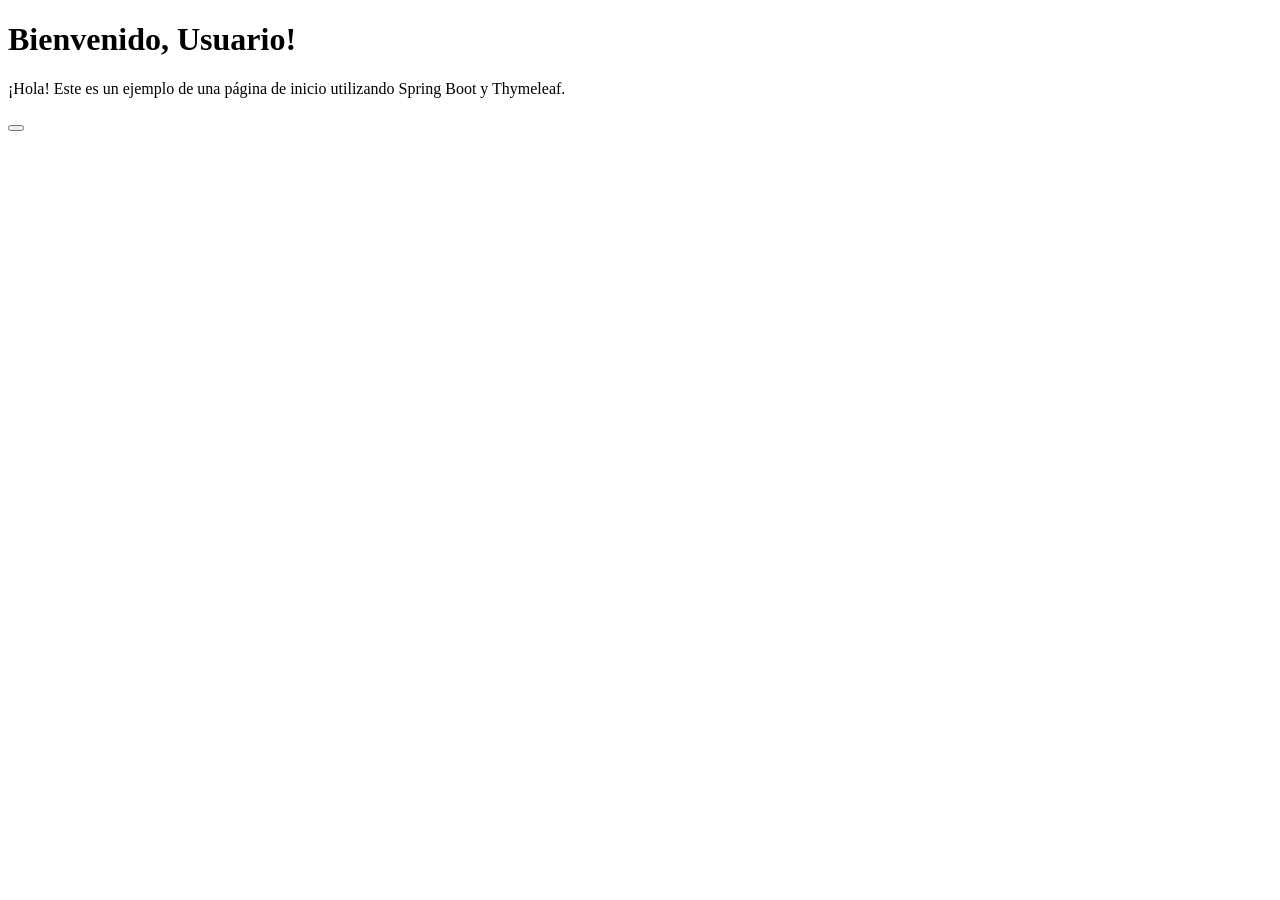
==== src/main/resources/templates/index.html @ 153f53fa "Entities and loaded API's" ====
<!DOCTYPE html>
<html xmlns:th="http://www.thymeleaf.org" lang="es">

<head>
    <meta charset="UTF-8">
    <title>Página de Inicio</title>
    <!-- Enlazando el archivo CSS -->
    <link rel="stylesheet" th:href="@{/css/styles.css}">
</head>
<body>
<header>
    <h1>Bienvenido, <span th:text="${nombre}">Usuario</span>!</h1>
</header>

<section>
    <p>¡Hola! Este es un ejemplo de una página de inicio utilizando Spring Boot y Thymeleaf.</p>
    <button th:text="'Clic para saludar'"></button>
</section>

<!-- Enlazando el archivo JS -->
<script th:src="@{/js/scripts.js}"></script>
</body>
</html>
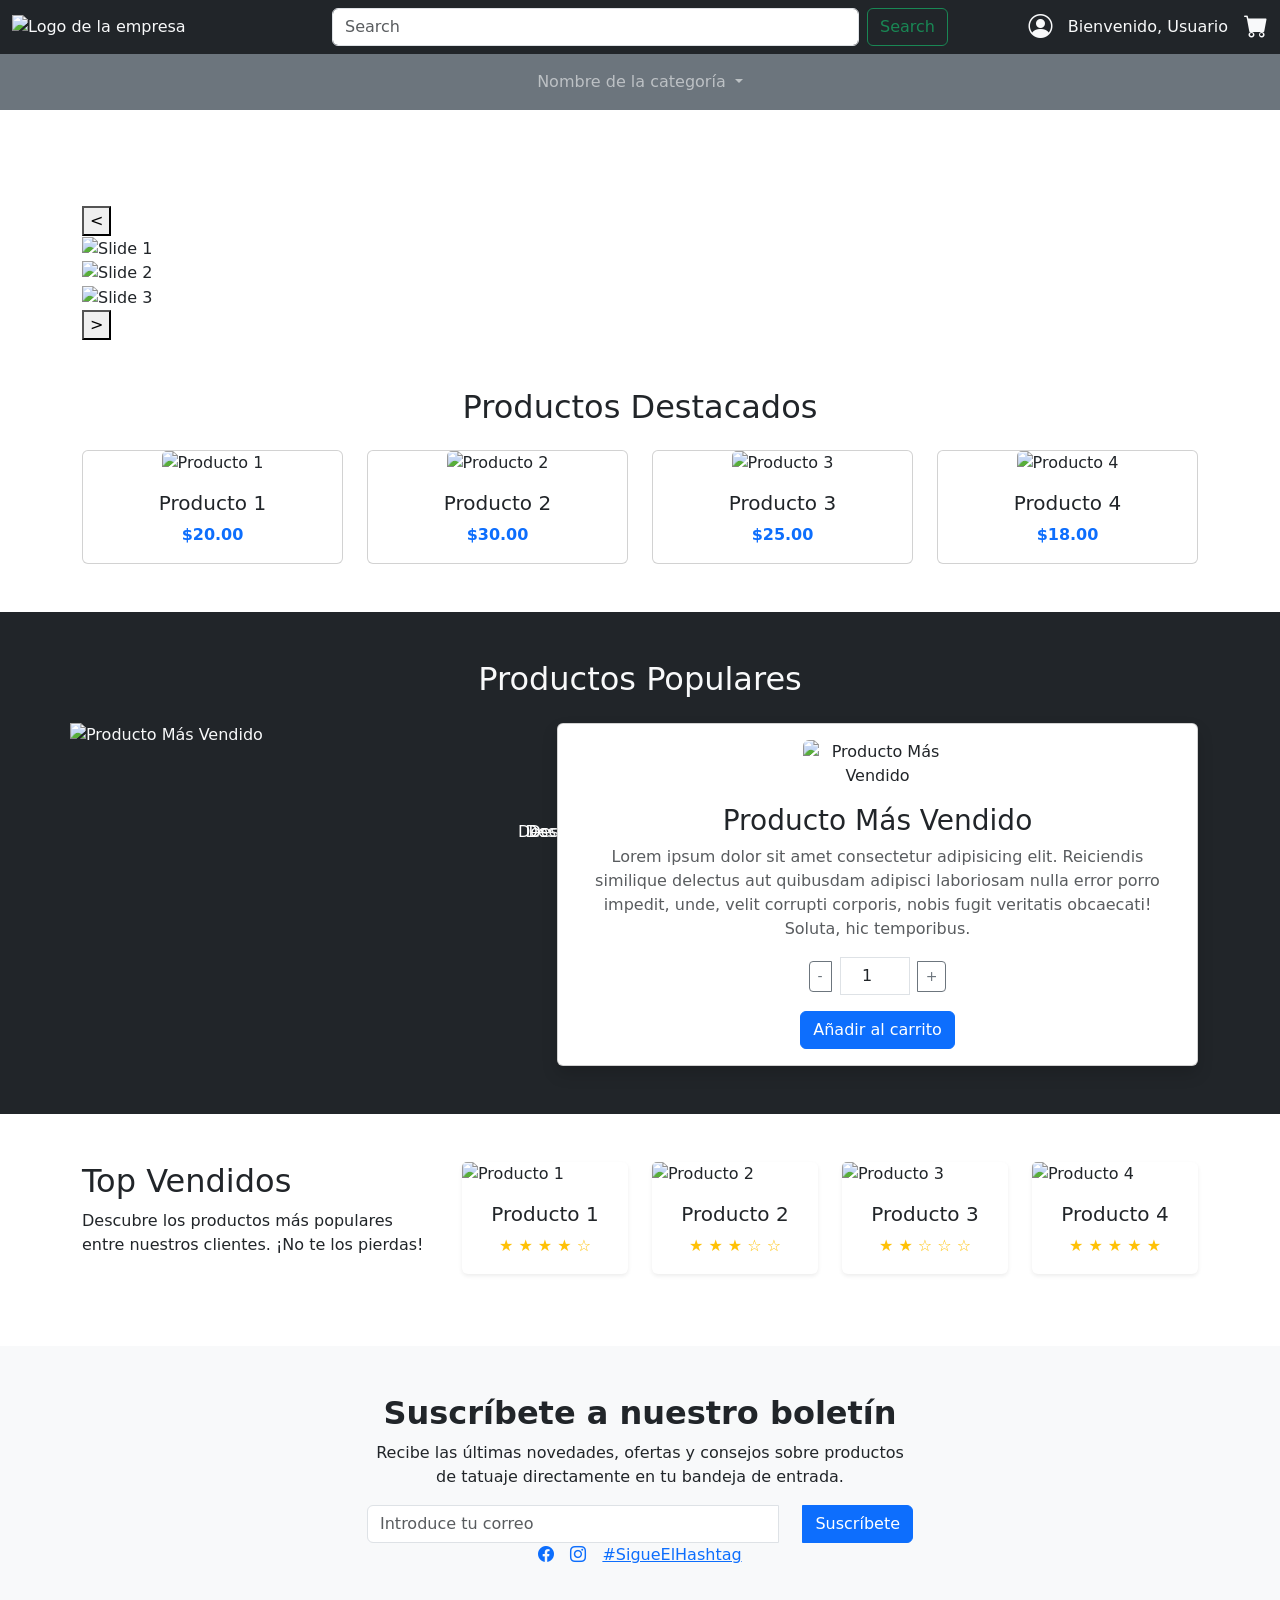
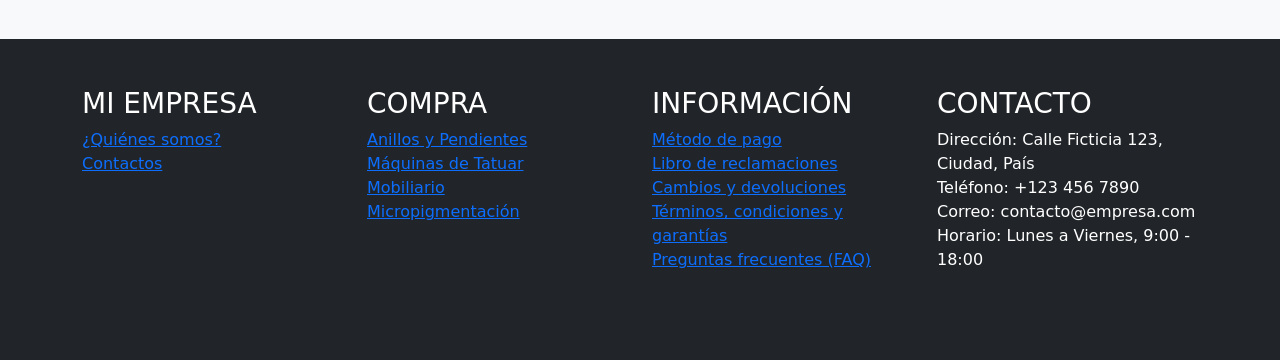
==== commit 7cef7f81: "No security with spring boot security or oauth2, that's not my work. Now realise that JavaScript doe" ====
--- a/src/main/resources/templates/index.html
+++ b/src/main/resources/templates/index.html
@@ -1,23 +1,409 @@
 <!DOCTYPE html>
-<html xmlns:th="http://www.thymeleaf.org" lang="es">
+<html lang="es" xmlns:th="http://www.thymeleaf.org" xmlns:xsi="http://www.w3.org/2001/XMLSchema-instance"
+      xsi:schemaLocation="http://www.thymeleaf.org ">
 
 <head>
     <meta charset="UTF-8">
-    <title>Página de Inicio</title>
-    <!-- Enlazando el archivo CSS -->
+    <meta name="viewport" content="width=device-width, initial-scale=1.0">
+    <!-- Cargar Bootstrap (solo una versión) -->
+    <link href="https://cdn.jsdelivr.net/npm/bootstrap@5.3.0-alpha3/dist/css/bootstrap.min.css" rel="stylesheet">
+    <link href="https://cdn.jsdelivr.net/npm/bootstrap-icons/font/bootstrap-icons.css" rel="stylesheet">
+
+    <!-- Hojas de estilo personalizadas -->
     <link rel="stylesheet" th:href="@{/css/styles.css}">
+    <link rel="stylesheet" th:href="@{/css/carousel.css}">
+    <link rel="stylesheet" th:href="@{/css/productos.css}">
+    <link rel="stylesheet" th:href="@{/css/footer.css}">
+    <link rel="stylesheet" th:href="@{/css/socials.css}">
+    <link rel="stylesheet" th:href="@{/css/newsletter.css}">
+
+    <title>Interfaz de mierda</title>
+
+
 </head>
+
 <body>
-<header>
-    <h1>Bienvenido, <span th:text="${nombre}">Usuario</span>!</h1>
+<header class="bg-dark text-light">
+    <div class="container-fluid">
+        <div class="row align-items-center py-2">
+            <!-- Logo -->
+            <div class="col-12 col-md-3 text-center text-md-start mb-2 mb-md-0">
+                <img th:src="@{/img/logo.png}" alt="Logo de la empresa" class="img-fluid" style="max-height: 50px;">
+            </div>
+
+            <!-- Barra de búsqueda -->
+            <div class="col-12 col-md-6 my-2 my-md-0">
+                <form class="d-flex justify-content-center search-bar">
+                    <input class="form-control me-2" type="search" placeholder="Search" aria-label="Search">
+                    <button class="btn btn-outline-success" type="submit">Search</button>
+                </form>
+            </div>
+
+
+            <!-- Iconos -->
+            <div class="col-12 col-md-3 text-center text-md-end mt-3 mt-md-0">
+                <div class="d-flex justify-content-center justify-content-md-end align-items-center">
+                    <!-- Icono de Login -->
+                    <a href="/login" class="text-light me-3">
+                        <i class="bi bi-person-circle" style="font-size: 1.5rem;"></i>
+                    </a>
+                    <!-- Mensaje de bienvenida -->
+                    <span id="welcome-message" class="me-3 text-light">Bienvenido, Usuario</span>
+                    <!-- Icono de Carrito -->
+                    <a href="/Orders" class="text-light">
+                        <i class="bi bi-cart-fill" style="font-size: 1.5rem;"></i>
+                    </a>
+                </div>
+            </div>
+        </div>
+    </div>
+
+
+    <!-- Menú de opciones -->
+
+    <nav class="navbar navbar-expand-lg navbar-dark bg-secondary">
+        <div class="container-fluid">
+            <button class="navbar-toggler" type="button" data-bs-toggle="collapse" data-bs-target="#navbarMenu"
+                    aria-controls="navbarMenu" aria-expanded="false" aria-label="Toggle navigation">
+                <span class="navbar-toggler-icon"></span>
+            </button>
+            <div class="collapse navbar-collapse" id="navbarMenu">
+                <ul class="navbar-nav mx-auto" id="menu-category">
+                    <!-- Iterar categorías -->
+                    <li class="nav-item dropdown" th:each="category : ${categories}">
+                        <a class="nav-link dropdown-toggle" href="#" id="dropdownMenu" role="button"
+                           data-bs-toggle="dropdown" aria-expanded="false" th:text="${category.name}">
+                            Nombre de la categoría
+                        </a>
+                        <!-- Subcategorías -->
+                        <ul class="dropdown-menu" aria-labelledby="dropdownMenu">
+                            <li th:each="subcategory : ${category.subcategories}">
+                                <a class="dropdown-item" href="#" th:text="${subcategory.name}">Subcategoría</a>
+                            </li>
+                        </ul>
+                    </li>
+                </ul>
+            </div>
+        </div>
+    </nav>
+
+
+
 </header>
 
-<section>
-    <p>¡Hola! Este es un ejemplo de una página de inicio utilizando Spring Boot y Thymeleaf.</p>
-    <button th:text="'Clic para saludar'"></button>
+
+<!-- Sección del carrusel -->
+<main class="container mt-5 pt-5">
+    <div id="carousel">
+        <button class="carousel-btn prev" onclick="prevSlide()">&#60;</button>
+        <div class="carousel-images">
+            <div class="carousel-slide">
+                <img th:src="@{/img/tatt1.png}" alt="Slide 1" class="carousel-image"
+                     onclick="redirectTo('https://google.com')">
+                <div class="carousel-caption">
+                    <h5>Slide 1</h5>
+                    <p>Descripción del primer slide.</p>
+                </div>
+            </div>
+            <div class="carousel-slide">
+                <img th:src="@{/img/tatt2.png}" alt="Slide 2" class="carousel-image"
+                     onclick="redirectTo('https://google.com')">
+                <div class="carousel-caption">
+                    <h5>Slide 2</h5>
+                    <p>Descripción del segundo slide.</p>
+                </div>
+            </div>
+            <div class="carousel-slide">
+                <img th:src="@{/img/tatt3.png}" alt="Slide 3" class="carousel-image"
+                     onclick="redirectTo('https://google.com')">
+                <div class="carousel-caption">
+                    <h5>Slide 3</h5>
+                    <p>Descripción del tercer slide.</p>
+                </div>
+            </div>
+        </div>
+        <button class="carousel-btn next" onclick="nextSlide()">&#62;</button>
+    </div>
+
+</main>
+
+
+<section class="products py-5">
+    <div class="container">
+        <h2 class="text-center mb-4">Productos Destacados</h2>
+        <div class="row g-4">
+            <!-- Producto 1 -->
+            <div class="col-12 col-sm-6 col-lg-3">
+                <div class="card h-100 text-center" onclick="redirectTo('https://google.com')">
+                    <div class="image-container">
+                        <img th:src="@{img/manzana.jpg}" alt="Producto 1"
+                             class="card-img-top product-image">
+                    </div>
+                    <div class="card-body">
+                        <h3 class="card-title h5 product-name">Producto 1</h3>
+                        <p class="card-text product-price text-primary fw-bold">$20.00</p>
+                    </div>
+                </div>
+            </div>
+            <!-- Producto 2 -->
+            <div class="col-12 col-sm-6 col-lg-3">
+                <div class="card h-100 text-center" onclick="redirectTo('https://bing.com')">
+                    <div class="image-container">
+                        <img th:src="@{/img/pera.jpg}" alt="Producto 2"
+                             class="card-img-top product-image">
+                    </div>
+                    <div class="card-body">
+                        <h3 class="card-title h5 product-name">Producto 2</h3>
+                        <p class="card-text product-price text-primary fw-bold">$30.00</p>
+                    </div>
+                </div>
+            </div>
+            <!-- Producto 3 -->
+            <div class="col-12 col-sm-6 col-lg-3">
+                <div class="card h-100 text-center" onclick="redirectTo('https://example.com')">
+                    <div class="image-container">
+                        <img th:src="@{img/piña.jpg}" alt="Producto 3"
+                             class="card-img-top product-image">
+                    </div>
+                    <div class="card-body">
+                        <h3 class="card-title h5 product-name">Producto 3</h3>
+                        <p class="card-text product-price text-primary fw-bold">$25.00</p>
+                    </div>
+                </div>
+            </div>
+            <!-- Producto 4 -->
+            <div class="col-12 col-sm-6 col-lg-3">
+                <div class="card h-100 text-center" onclick="redirectTo('https://yahoo.com')">
+                    <div class="image-container">
+                        <img th:src="@{/img/limon.jpg}" alt="Producto 4"
+                             class="card-img-top product-image">
+                    </div>
+                    <div class="card-body">
+                        <h3 class="card-title h5 product-name">Producto 4</h3>
+                        <p class="card-text product-price text-primary fw-bold">$18.00</p>
+                    </div>
+                </div>
+            </div>
+        </div>
+    </div>
 </section>
 
-<!-- Enlazando el archivo JS -->
-<script th:src="@{/js/scripts.js}"></script>
+
+<section class="py-5 bg-dark text-light">
+    <div class="container h-10">
+        <h2 class="text-center mb-4">Productos Populares</h2>
+        <div class="row h-100 align-items-stretch">
+            <!-- Sección izquierda como aside -->
+            <aside class="col-lg-5 p-0 h-100 d-none d-lg-block"> <!-- Se oculta en pantallas menores a lg -->
+                <img th:src="@{/img/pera.jpg}" alt="Producto Más Vendido" class="w-100 h-100"
+                     style="object-fit: cover;">
+            </aside>
+            <!-- Sección derecha -->
+            <div class="col-lg-7 d-flex align-items-center justify-content-center">
+
+                <div class="card shadow w-100">
+                    <div class="card-body text-center">
+
+                        <img th:src="@{/img/manzana.jpg}" alt="Producto Más Vendido"
+                             class="img-fluid rounded mb-3" style="max-width: 150px; height: 150px; object-fit: cover;">
+                        <h3 class="card-title">Producto Más Vendido</h3>
+                        <p class="card-text text-muted">
+                            Lorem ipsum dolor sit amet consectetur adipisicing elit. Reiciendis similique delectus aut
+                            quibusdam adipisci laboriosam nulla error porro impedit, unde, velit corrupti corporis,
+                            nobis fugit veritatis obcaecati! Soluta, hic temporibus.
+                        </p>
+                        <!-- Controles de cantidad con botones laterales -->
+                        <div class="d-flex justify-content-center mb-3">
+                            <div class="input-group d-inline-flex align-items-center justify-content-center"
+                                 style="max-width: 200px;">
+                                <button class="btn btn-outline-secondary btn-sm" type="button" id="btn-decrease">-
+                                </button>
+                                <input type="number" class="form-control text-center no-spinners mx-2" value="1" min="1"
+                                       id="quantity-input" style="max-width: 70px;">
+                                <button class="btn btn-outline-secondary btn-sm" type="button" id="btn-increase">+
+                                </button>
+                            </div>
+                        </div>
+                        <button class="btn btn-primary" style="min-width: 100px;">Añadir al carrito</button>
+                    </div>
+                </div>
+            </div>
+        </div>
+    </div>
+</section>
+
+
+<!-- Sección Top Vendidos -->
+<section class="top-sellers py-5">
+    <div class="container">
+        <div class="row">
+            <!-- Descripción de la sección (A la izquierda) -->
+            <div class="col-md-4">
+                <div class="top-sellers-description">
+                    <h2>Top Vendidos</h2>
+                    <p>Descubre los productos más populares entre nuestros clientes. ¡No te los pierdas!</p>
+                </div>
+            </div>
+
+            <!-- Productos (A la derecha) -->
+            <div class="col-md-8">
+                <div class="row">
+                    <!-- Producto 1 -->
+                    <div class="col-md-3 col-sm-6 mb-4">
+                        <div class="card h-100 border-0 shadow-sm">
+                            <img th:src="@{/img/limon.jpg}" class="card-img-top product-image"
+                                 alt="Producto 1">
+                            <div class="card-body text-center">
+                                <h5 class="card-title">Producto 1</h5>
+                                <div class="product-rating text-warning">
+                                    &#9733; &#9733; &#9733; &#9733; &#9734;
+                                </div>
+                            </div>
+                        </div>
+                    </div>
+
+                    <!-- Producto 2 -->
+                    <div class="col-md-3 col-sm-6 mb-4">
+                        <div class="card h-100 border-0 shadow-sm">
+                            <img src="/img/manzana.jpg"
+                                 class="card-img-top product-image"
+                                 alt="Producto 2">
+                            <div class="card-body text-center">
+                                <h5 class="card-title">Producto 2</h5>
+                                <div class="product-rating text-warning">
+                                    &#9733; &#9733; &#9733; &#9734; &#9734;
+                                </div>
+                            </div>
+                        </div>
+                    </div>
+
+                    <!-- Producto 3 -->
+                    <div class="col-md-3 col-sm-6 mb-4">
+                        <div class="card h-100 border-0 shadow-sm">
+                            <img th:src="@{/img/pera.jpg}" class="card-img-top product-image"
+                                 alt="Producto 3">
+                            <div class="card-body text-center">
+                                <h5 class="card-title">Producto 3</h5>
+                                <div class="product-rating text-warning">
+                                    &#9733; &#9733; &#9734; &#9734; &#9734;
+                                </div>
+                            </div>
+                        </div>
+                    </div>
+
+                    <!-- Producto 4 -->
+                    <div class="col-md-3 col-sm-6 mb-4">
+                        <div class="card h-100 border-0 shadow-sm">
+                            <img th:src="@{/img/piña.jpg}" class="card-img-top product-image"
+                                 alt="Producto 4">
+                            <div class="card-body text-center">
+                                <h5 class="card-title">Producto 4</h5>
+                                <div class="product-rating text-warning">
+                                    &#9733; &#9733; &#9733; &#9733; &#9733;
+                                </div>
+                            </div>
+                        </div>
+                    </div>
+                </div>
+            </div>
+        </div>
+    </div>
+</section>
+
+
+<section class="newsletter py-5 bg-light">
+    <div class="container">
+        <div class="row justify-content-center">
+            <!-- Descripción de la sección -->
+            <div class="col-md-6 text-center mb-4">
+                <h2 class="fw-bold">Suscríbete a nuestro boletín</h2>
+                <p>Recibe las últimas novedades, ofertas y consejos sobre productos de tatuaje directamente en tu
+                    bandeja de entrada.</p>
+
+                <form class="newsletter-form">
+                    <div class="input-group">
+                        <!-- Input reducido y alineado a la derecha -->
+                        <input type="email" class="form-control w-50 me-4" placeholder="Introduce tu correo" required>
+                        <!-- Botón con margen a la izquierda -->
+                        <button class="btn btn-primary" type="submit">Suscríbete</button>
+                    </div>
+                </form>
+
+                <!-- Redes sociales -->
+                <div class="d-flex justify-content-center align-items-center">
+                    <a href="https://facebook.com" target="_blank" class="social-icon me-3">
+                        <i class="bi bi-facebook social-icon-img"></i>
+                    </a>
+                    <a href="https://Instagram.com" target="_blank" class="social-icon me-3">
+                        <i class="bi bi-instagram social-icon-img"></i>
+                    </a>
+                    <a href="https://x.com" target="_blank" class="social-hashtag">#SigueElHashtag</a>
+                </div>
+            </div>
+        </div>
+    </div>
+</section>
+
+
+<footer class="bg-dark text-white py-5">
+    <div class="container">
+        <div class="row">
+            <!-- MI EMPRESA -->
+            <div class="col-md-3 mb-4">
+                <h3>MI EMPRESA</h3>
+                <ul class="list-unstyled">
+                    <li><a href="#" class="footer-link">¿Quiénes somos?</a></li>
+                    <li><a href="#" class="footer-link">Contactos</a></li>
+                </ul>
+            </div>
+
+            <!-- COMPRA -->
+            <div class="col-md-3 mb-4">
+                <h3>COMPRA</h3>
+                <ul class="list-unstyled">
+                    <li><a href="#" class="footer-link">Anillos y Pendientes</a></li>
+                    <li><a href="#" class="footer-link">Máquinas de Tatuar</a></li>
+                    <li><a href="#" class="footer-link">Mobiliario</a></li>
+                    <li><a href="#" class="footer-link">Micropigmentación</a></li>
+                </ul>
+            </div>
+
+            <!-- INFORMACIÓN -->
+            <div class="col-md-3 mb-4">
+                <h3>INFORMACIÓN</h3>
+                <ul class="list-unstyled">
+                    <li><a href="#" class="footer-link">Método de pago</a></li>
+                    <li><a href="#" class="footer-link">Libro de reclamaciones</a></li>
+                    <li><a href="#" class="footer-link">Cambios y devoluciones</a></li>
+                    <li><a href="#" class="footer-link">Términos, condiciones y garantías</a></li>
+                    <li><a href="#" class="footer-link">Preguntas frecuentes (FAQ)</a></li>
+                </ul>
+            </div>
+
+            <!-- CONTACTO -->
+            <div class="col-md-3 mb-4">
+                <h3>CONTACTO</h3>
+                <ul class="list-unstyled">
+                    <li>Dirección: Calle Ficticia 123, Ciudad, País</li>
+                    <li>Teléfono: +123 456 7890</li>
+                    <li>Correo: contacto@empresa.com</li>
+                    <li>Horario: Lunes a Viernes, 9:00 - 18:00</li>
+                </ul>
+            </div>
+        </div>
+    </div>
+
+</footer>
+
+<script th:src="@{/js/elements-menu.js}"></script>
+<script th:src="@{/js/carousel.js}"></script>
+<script th:src="@{/js/menu-sticky.js}"></script>
+
+
+
+<script th:src="https://code.jquery.com/jquery-3.5.1.slim.min.js"></script>
+<script th:src="https://cdn.jsdelivr.net/npm/bootstrap@4.5.2/dist/js/bootstrap.bundle.min.js"></script>
+
 </body>
-</html>
+
+</html>
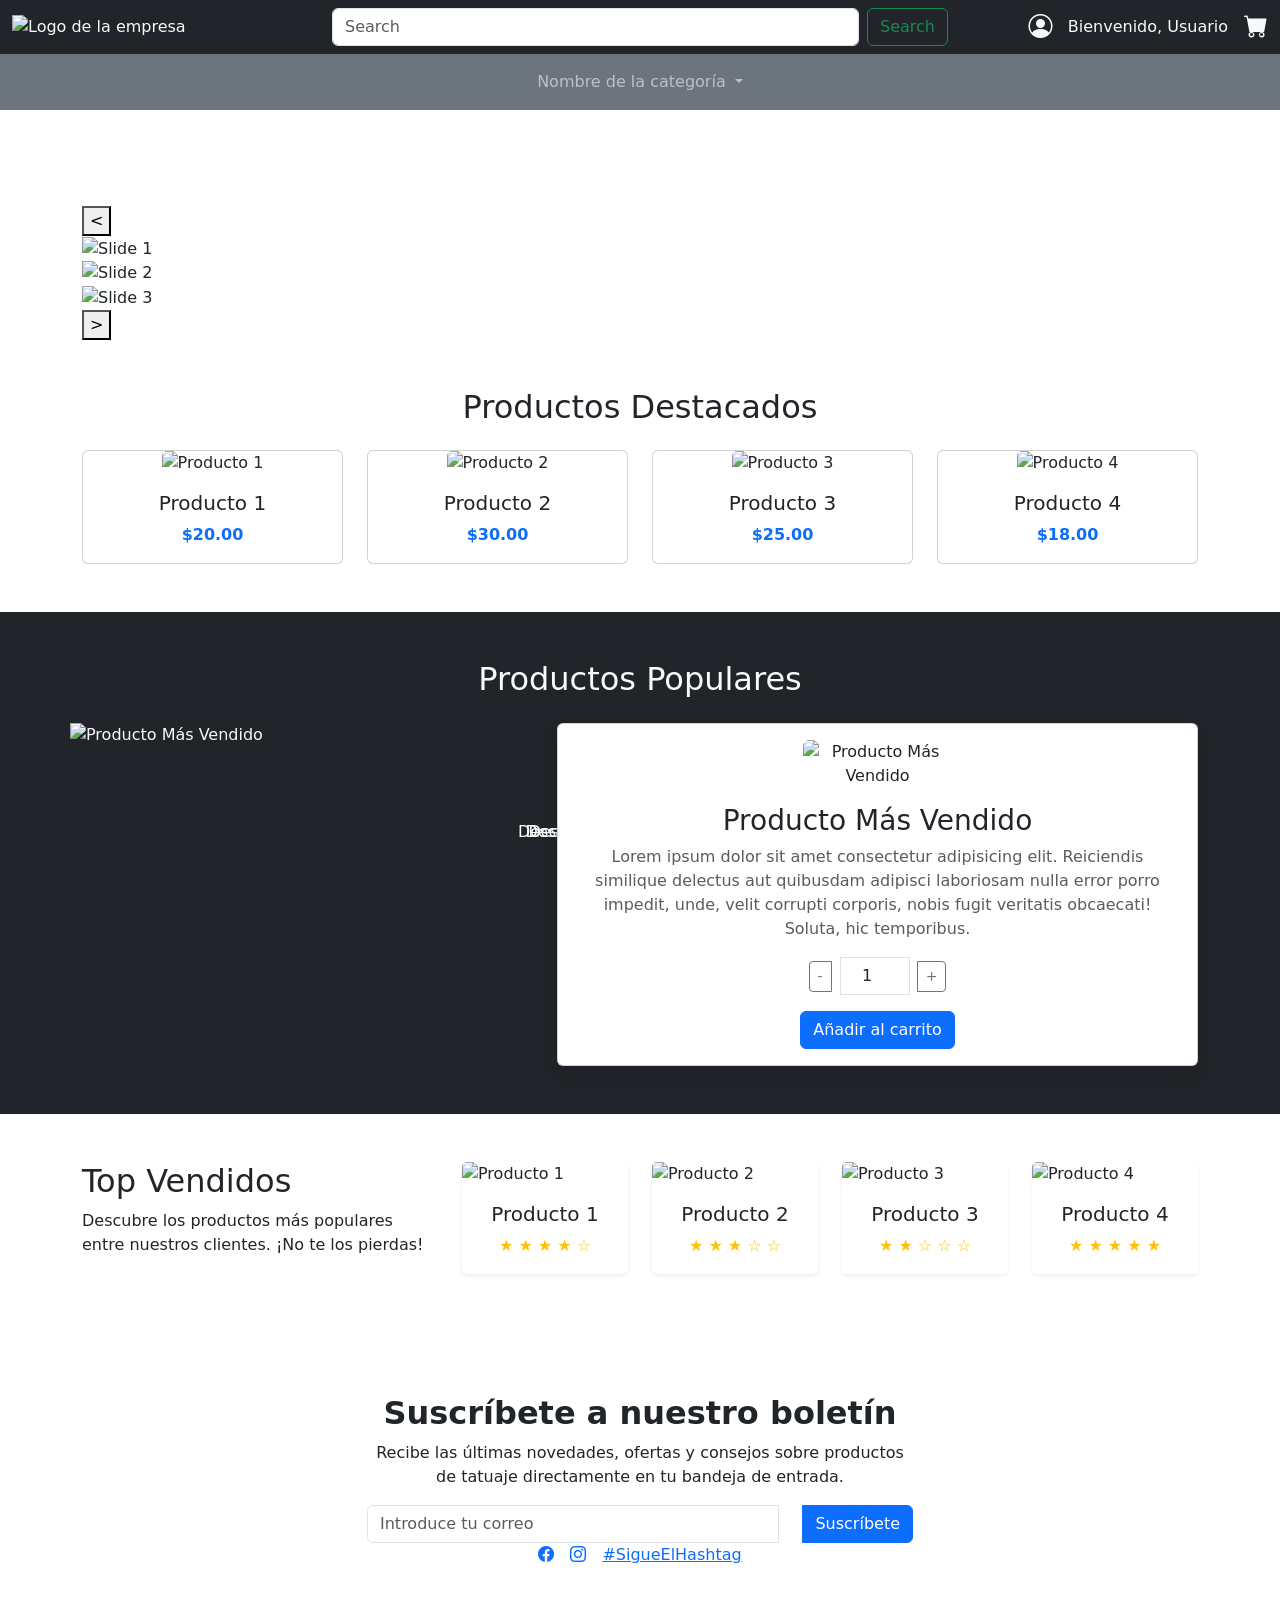
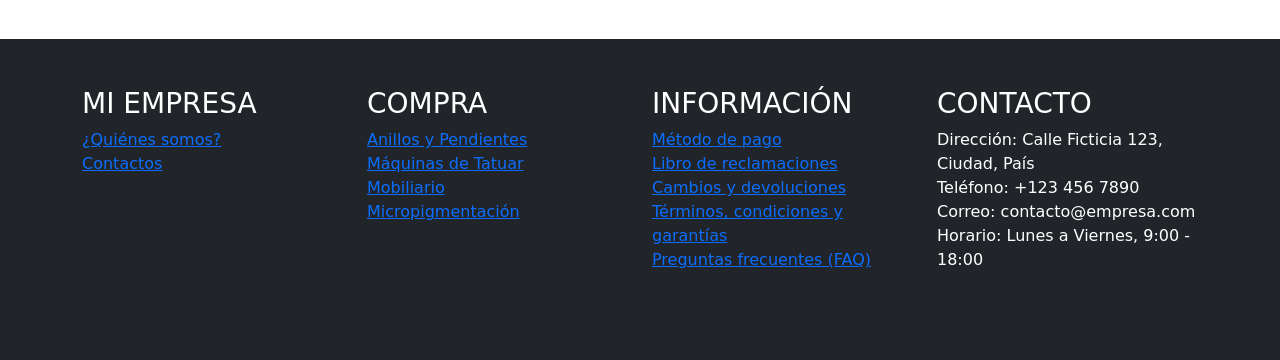
==== commit fb6b7dcf: "Updated controller messages and added logback configuration." ====
--- a/src/main/resources/templates/index.html
+++ b/src/main/resources/templates/index.html
@@ -16,6 +16,7 @@
     <link rel="stylesheet" th:href="@{/css/footer.css}">
     <link rel="stylesheet" th:href="@{/css/socials.css}">
     <link rel="stylesheet" th:href="@{/css/newsletter.css}">
+    <link rel="stylesheet" th:href="@{/css/generals.css}">
 
     <title>Interfaz de mierda</title>
 
@@ -28,7 +29,7 @@
         <div class="row align-items-center py-2">
             <!-- Logo -->
             <div class="col-12 col-md-3 text-center text-md-start mb-2 mb-md-0">
-                <img th:src="@{/img/logo.png}" alt="Logo de la empresa" class="img-fluid" style="max-height: 50px;">
+                <img th:src="@{/img/indexlogo.png}" alt="Logo de la empresa" class="img-fluid" style="max-height: 100px;">
             </div>
 
             <!-- Barra de búsqueda -->
@@ -310,8 +311,8 @@
     </div>
 </section>
 
-
-<section class="newsletter py-5 bg-light">
+<!-- boletin -->
+<section class="newsletter py-5">
     <div class="container">
         <div class="row justify-content-center">
             <!-- Descripción de la sección -->
